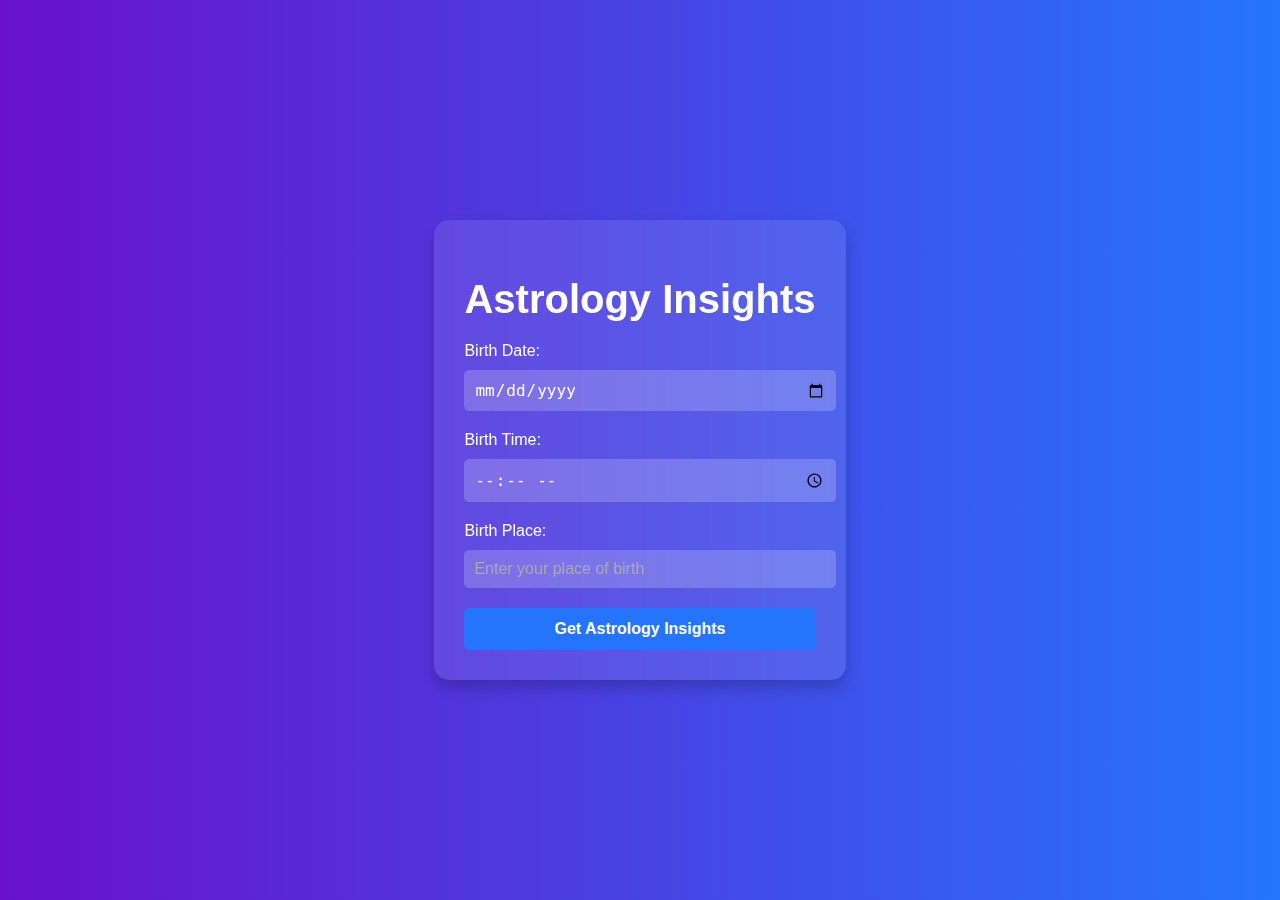
==== templates/index.html @ 648d3cb7 "Initial commit" ====
<!DOCTYPE html>
<html lang="en">
  <head>
    <meta charset="UTF-8" />
    <meta name="viewport" content="width=device-width, initial-scale=1.0" />
    <title>Astrology App</title>
    <link rel="stylesheet" href="/static/styles.css" />
  </head>
  <body>
    <div class="container">
      <h1>Astrology Insights</h1>
      <form method="POST" class="astrology-form">
        <div class="form-group">
          <label for="birth_date">Birth Date:</label>
          <input type="date" id="birth_date" name="birth_date" required />
        </div>
        <div class="form-group">
          <label for="birth_time">Birth Time:</label>
          <input type="time" id="birth_time" name="birth_time" required />
        </div>
        <div class="form-group">
          <label for="birth_place">Birth Place:</label>
          <input
            type="text"
            id="birth_place"
            name="birth_place"
            placeholder="Enter your place of birth"
          />
        </div>
        <button type="submit" class="btn">Get Astrology Insights</button>
      </form>
    </div>
  </body>
</html>
---- static/styles.css ----
/* General Styles */
body {
    font-family: 'Roboto', sans-serif;
    background: linear-gradient(to right, #6a11cb, #2575fc);
    color: #fff;
    margin: 0;
    padding: 0;
    display: flex;
    justify-content: center;
    align-items: center;
    min-height: 100vh;
  }
  
  /* Shared Container Styles */
  .container {
    background: rgba(255, 255, 255, 0.1);
    backdrop-filter: blur(10px);
    border-radius: 15px;
    padding: 30px;
    max-width: 800px;
    box-shadow: 0 8px 15px rgba(0, 0, 0, 0.2);
    text-align: center;
    color: #fff;
  }
  
  /* Heading */
  h1 {
    font-size: 2.5rem;
    margin-bottom: 20px;
    font-weight: 700;
  }
  
  /* Section Headings */
  h2 {
    color: #f1f1f1;
    margin-bottom: 10px;
    font-size: 1.5rem;
    border-bottom: 2px solid #ddd;
    padding-bottom: 5px;
  }
  
  /* Form Styles */
  .astrology-form {
    display: flex;
    flex-direction: column;
  }
  
  .form-group {
    margin-bottom: 20px;
    text-align: left;
  }
  
  label {
    font-size: 1rem;
    font-weight: 500;
    margin-bottom: 5px;
    display: block;
  }
  
  input {
    width: 100%;
    padding: 10px;
    font-size: 1rem;
    border: none;
    border-radius: 5px;
    outline: none;
    margin-top: 5px;
  }
  
  input::placeholder {
    color: #aaa;
  }
  
  input[type="date"],
  input[type="time"] {
    background-color: rgba(255, 255, 255, 0.2);
    color: #fff;
  }
  
  input[type="text"] {
    background-color: rgba(255, 255, 255, 0.2);
    color: #fff;
  }
  
  /* Button Styles */
  .btn {
    padding: 12px 20px;
    font-size: 1rem;
    font-weight: 600;
    color: #fff;
    background: #2575fc;
    border: none;
    border-radius: 5px;
    cursor: pointer;
    transition: background 0.3s ease, transform 0.3s ease;
  }
  
  .btn:hover {
    background: #6a11cb;
    transform: scale(1.05);
  }
  
  /* Table Styles (Results Page) */
  table {
    width: 100%;
    border-collapse: collapse;
    margin-bottom: 20px;
  }
  
  thead th {
    background-color: #2c3e50;
    color: #fff;
    padding: 10px;
    text-align: left;
  }
  
  tbody td {
    padding: 10px;
    border: 1px solid #ddd;
  }
  
  tbody tr:nth-child(even) {
    background-color: rgba(255, 255, 255, 0.1);
  }
  
  tbody tr:hover {
    background-color: rgba(255, 255, 255, 0.2);
  }
  
  /* List Styles (Results Page) */
  ul {
    padding: 0;
    list-style: none;
  }
  
  ul li {
    padding: 5px 0;
    line-height: 1.6;
  }
  
  ul li b {
    color: #2c3e50;
  }
  
  /* Button Container for Results Page */
  .button-container {
    text-align: center;
  }
  
  a.button {
    display: inline-block;
    background-color: #2575fc;
    color: #fff;
    text-decoration: none;
    padding: 10px 20px;
    border-radius: 5px;
    font-weight: 600;
    transition: background-color 0.3s ease, transform 0.3s ease;
  }
  
  a.button:hover {
    background-color: #6a11cb;
    transform: scale(1.05);
  }
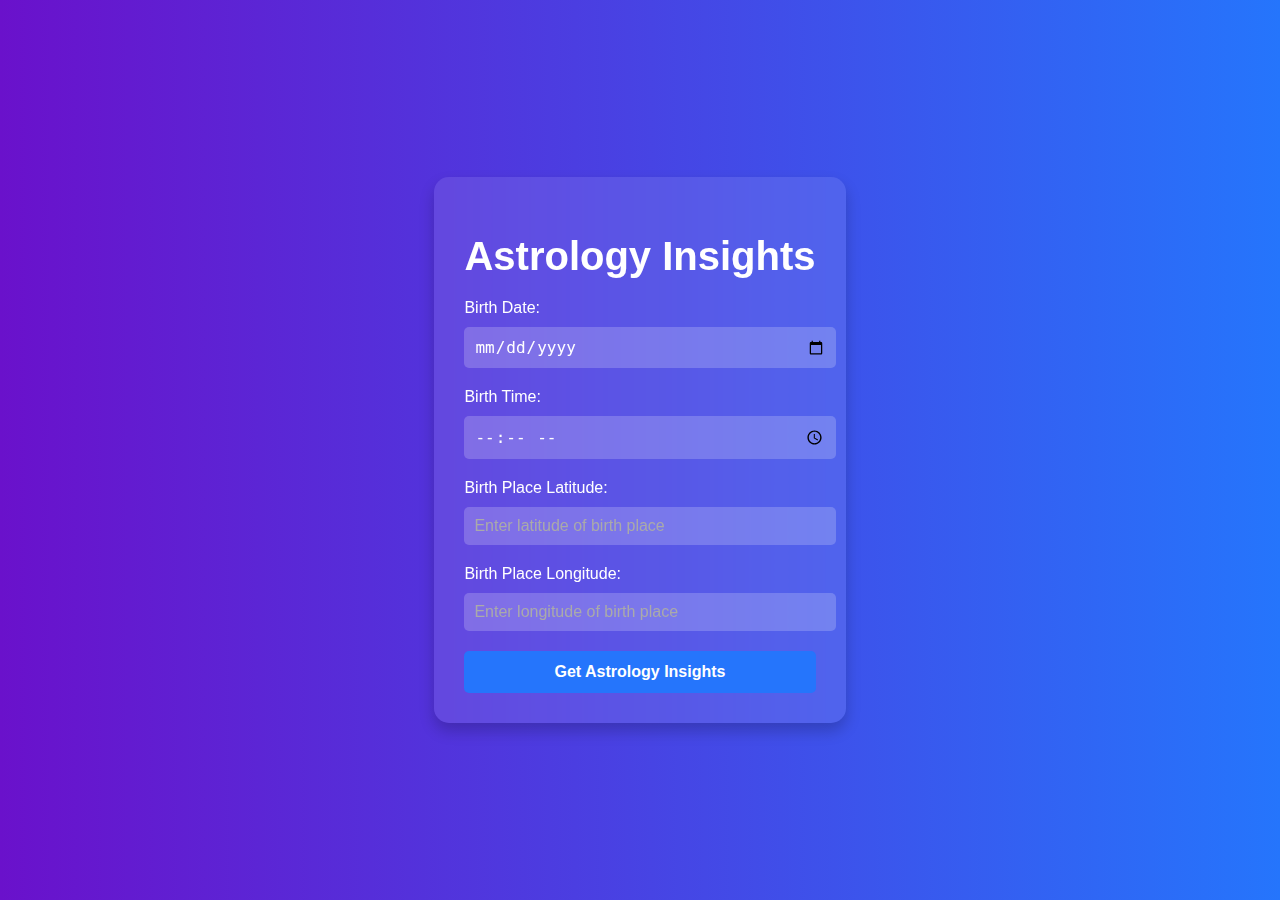
==== commit 7477d313: "Updated v2" ====
--- a/templates/index.html
+++ b/templates/index.html
@@ -19,12 +19,23 @@
           <input type="time" id="birth_time" name="birth_time" required />
         </div>
         <div class="form-group">
-          <label for="birth_place">Birth Place:</label>
+          <label for="birth_place_lat">Birth Place Latitude:</label>
           <input
             type="text"
-            id="birth_place"
-            name="birth_place"
-            placeholder="Enter your place of birth"
+            id="birth_place_lat"
+            name="birth_place_lat"
+            placeholder="Enter latitude of birth place"
+            required
+          />
+        </div>
+        <div class="form-group">
+          <label for="birth_place_lon">Birth Place Longitude:</label>
+          <input
+            type="text"
+            id="birth_place_lon"
+            name="birth_place_lon"
+            placeholder="Enter longitude of birth place"
+            required
           />
         </div>
         <button type="submit" class="btn">Get Astrology Insights</button>
